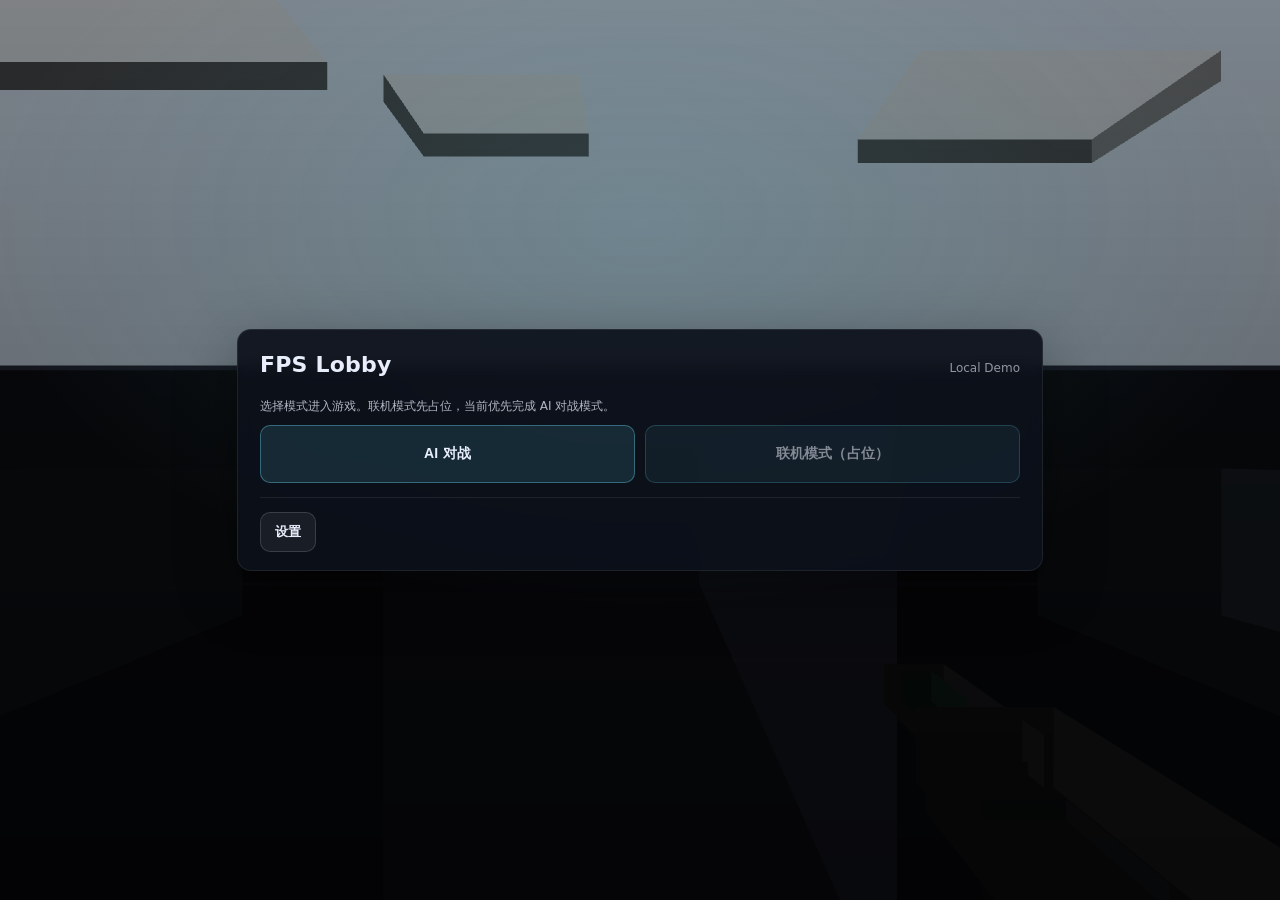
==== index.html @ 203da91e "Add top alive counters and dedicated fire-mode HUD hint" ====
<!doctype html>
<html lang="zh-CN">
  <head>
    <meta charset="utf-8" />
    <meta name="viewport" content="width=device-width, initial-scale=1" />
    <title>HTML5 WebGL FPS Demo (CS-like)</title>
    <link rel="icon" href="/favicon.ico" sizes="any" />
    <link rel="icon" type="image/svg+xml" href="/favicon.svg" />
    <link rel="shortcut icon" href="/favicon.ico" />
    <link rel="stylesheet" href="style.css" />
  </head>
  <body>
    <div id="overlay" class="overlay">
      <div class="panel">
        <div class="panel__header">
          <h1>FPS Lobby</h1>
          <div class="small" id="buildText">Local Demo</div>
        </div>

        <div id="screenLobby" class="screen">
          <p class="small">
            选择模式进入游戏。联机模式先占位，当前优先完成 AI 对战模式。
          </p>
          <div class="grid">
            <button id="btnModeAI" class="btn btn--tile">AI 对战</button>
            <button id="btnModeOnline" class="btn btn--tile btn--disabled" disabled>联机模式（占位）</button>
          </div>

          <div class="divider"></div>
          <div class="row">
            <button id="btnLobbySettings" class="btn btn--ghost">设置</button>
          </div>
        </div>

        <div id="screenAI" class="screen hidden">
          <h2>AI 对战设置</h2>
          <div class="form">
            <div class="block">
              <div class="block__title">阵营</div>
              <div class="tiles">
                <button id="teamCT" class="btn btn--tile btn--option" data-value="ct">反恐精英（CT）</button>
                <button id="teamT" class="btn btn--tile btn--option" data-value="t">恐怖分子（T）</button>
              </div>
            </div>

            <div class="block">
              <div class="block__title">AI 难度</div>
              <div class="tiles">
                <button id="diffEasy" class="btn btn--tile btn--option" data-value="easy">简单</button>
                <button id="diffNormal" class="btn btn--tile btn--option" data-value="normal">普通</button>
                <button id="diffHard" class="btn btn--tile btn--option" data-value="hard">困难</button>
              </div>
            </div>

            <div class="block">
              <div class="block__title">Bot 数量</div>
              <div class="stepper">
                <button id="botMinus" class="btn btn--ghost" aria-label="Decrease bots" disabled>-</button>
                <div class="stepper__value mono" id="botCountText">5v5</div>
                <button id="botPlus" class="btn btn--ghost" aria-label="Increase bots" disabled>+</button>
              </div>
            </div>

            <div class="block">
              <div class="block__title">模式</div>
              <div class="tiles">
                <button id="modeEndless" class="btn btn--tile btn--option hidden" data-value="endless" disabled aria-hidden="true" tabindex="-1">无限模式（兼容占位）</button>
                <button id="modeMatch" class="btn btn--tile btn--option hidden" data-value="match" disabled aria-hidden="true" tabindex="-1">对局模式（兼容占位）</button>
                <button id="modeBomb" class="btn btn--tile btn--option active" data-value="bomb">爆破模式（固定）</button>
              </div>
            </div>
          </div>

          <div class="row">
            <button id="btnStartAI" class="btn">启动游戏</button>
            <button id="btnBackToLobby" class="btn btn--ghost">返回大厅</button>
          </div>
        </div>

        <div id="screenPause" class="screen hidden">
          <h2>暂停</h2>
          <div class="row">
            <button id="btnResume" class="btn">继续</button>
            <button id="btnRestart" class="btn">重新开始</button>
          </div>
          <div class="row">
            <button id="btnPauseSettings" class="btn btn--ghost">设置</button>
            <button id="btnReturnLobby" class="btn btn--ghost">返回大厅</button>
          </div>
        </div>

        <div id="screenResult" class="screen hidden">
          <h2 id="resultTitle">Result</h2>
          <p id="resultDetail" class="small"></p>
          <div id="resultBoard" class="board mono"></div>
          <div class="row">
            <button id="btnResultRestart" class="btn">重新开始</button>
            <button id="btnResultLobby" class="btn btn--ghost">返回大厅</button>
          </div>
        </div>

        <div id="screenSettings" class="screen hidden">
          <h2>设置</h2>
          <div class="form">
            <div class="block">
              <div class="block__title">主音量</div>
              <div class="stepper">
                <button id="volMasterMinus" class="btn btn--ghost">-</button>
                <div class="stepper__value mono" id="volMasterText">40</div>
                <button id="volMasterPlus" class="btn btn--ghost">+</button>
              </div>
            </div>

            <div class="block">
              <div class="block__title">音效</div>
              <div class="stepper">
                <button id="volSfxMinus" class="btn btn--ghost">-</button>
                <div class="stepper__value mono" id="volSfxText">70</div>
                <button id="volSfxPlus" class="btn btn--ghost">+</button>
              </div>
            </div>

            <div class="block">
              <div class="block__title">音乐</div>
              <div class="stepper">
                <button id="volMusicMinus" class="btn btn--ghost">-</button>
                <div class="stepper__value mono" id="volMusicText">0</div>
                <button id="volMusicPlus" class="btn btn--ghost">+</button>
              </div>
            </div>
          </div>

          <div class="row">
            <button id="btnSettingsBack" class="btn">返回</button>
          </div>
        </div>
      </div>
    </div>

    <canvas id="gl"></canvas>

    <div id="hud" class="hud" aria-hidden="true">
      <div class="hud__top">
        <div id="status" class="status"></div>
        <div id="aliveCounter" class="alive-counter mono" aria-hidden="true">
          <span class="alive-counter__team alive-counter__team--ct">CT <span id="ctAlive">0</span></span>
          <span class="alive-counter__sep">:</span>
          <span class="alive-counter__team alive-counter__team--t">T <span id="tAlive">0</span></span>
        </div>
        <div id="objective" class="objective" aria-hidden="true">
          <div class="objective__row">
            <div id="objectiveText" class="objective__text">Objective</div>
            <div id="objectiveTimer" class="objective__timer mono">0.0</div>
          </div>
          <div class="objective__track"><div id="objectiveFill" class="objective__fill"></div></div>
        </div>
      </div>
      <div class="hud__bottom">
        <div class="hud__left">
          <div class="bar">
            <span>HP</span>
            <div class="bar__track"><div id="hpBar" class="bar__fill"></div></div>
            <span id="hpText">100</span>
          </div>
          <div class="bar">
            <span>AR</span>
            <div class="bar__track"><div id="arBar" class="bar__fill bar__fill--alt"></div></div>
            <span id="arText">0</span>
          </div>
        </div>
        <div class="hud__center">
          <div class="crosshair" aria-hidden="true">
            <div class="ch ch--up"></div>
            <div class="ch ch--down"></div>
            <div class="ch ch--left"></div>
            <div class="ch ch--right"></div>
          </div>

          <div id="hitmarker" class="hitmarker" aria-hidden="true">
            <div class="hm hm--tl"></div>
            <div class="hm hm--tr"></div>
            <div class="hm hm--bl"></div>
            <div class="hm hm--br"></div>
          </div>
        </div>
        <div class="hud__right">
          <div id="weaponName" class="weapon">Pistol</div>
          <div id="fireModeHint" class="fire-mode-hint mono">[B] AUTO</div>
          <div class="ammo"><span id="ammoText">12 / 36</span></div>
          <div id="reloadWrap" class="reload" aria-hidden="true">
            <div class="reload__track"><div id="reloadBar" class="reload__fill"></div></div>
            <div id="reloadText" class="reload__text">Reloading</div>
          </div>
          <div class="small" id="tipText"></div>
        </div>
      </div>
    </div>

    <script type="module" src="main.js"></script>
  </body>
</html>
---- style.css ----
:root {
  --bg: #0b0f16;
  --panel: rgba(12, 17, 27, 0.92);
  --text: #e8eefc;
  --muted: rgba(232, 238, 252, 0.75);
  --accent: #6de6ff;
  --danger: #ff4d6d;
  --ok: #63ff9f;
  --shadow: rgba(0, 0, 0, 0.35);
  --bar: rgba(232, 238, 252, 0.12);
}

html,
body {
  height: 100%;
  margin: 0;
  background: var(--bg);
  color: var(--text);
  font-family: ui-sans-serif, system-ui, -apple-system, Segoe UI, Roboto,
    Helvetica, Arial, "Apple Color Emoji", "Segoe UI Emoji";
  overflow: hidden;
}

#gl {
  position: fixed;
  inset: 0;
  width: 100vw;
  height: 100vh;
  display: block;
}

.overlay {
  position: fixed;
  inset: 0;
  display: grid;
  place-items: center;
  background: radial-gradient(1200px 700px at 50% 25%, rgba(109, 230, 255, 0.12), transparent 55%),
    linear-gradient(180deg, rgba(0, 0, 0, 0.45), rgba(0, 0, 0, 0.65));
  z-index: 20;
}

.overlay.hidden {
  display: none;
}

.panel {
  width: min(760px, calc(100vw - 48px));
  background: var(--panel);
  border: 1px solid rgba(255, 255, 255, 0.08);
  border-radius: 14px;
  padding: 22px 22px 18px;
  box-shadow: 0 20px 60px var(--shadow);
  backdrop-filter: blur(8px);
}

.panel__header {
  display: flex;
  align-items: baseline;
  justify-content: space-between;
  gap: 16px;
  margin-bottom: 10px;
}

.panel h2 {
  margin: 14px 0 10px;
  font-size: 16px;
  letter-spacing: 0.2px;
}

#resultTitle {
  font-size: 18px;
  margin-top: 4px;
}

.board {
  margin-top: 12px;
  padding: 10px;
  border-radius: 12px;
  border: 1px solid rgba(255, 255, 255, 0.08);
  background: rgba(0, 0, 0, 0.14);
  white-space: pre;
  font-size: 12px;
  color: rgba(232, 238, 252, 0.78);
  max-height: 260px;
  overflow: auto;
}

.block {
  padding: 12px;
  border-radius: 12px;
  border: 1px solid rgba(255, 255, 255, 0.08);
  background: rgba(0, 0, 0, 0.14);
}

.block__title {
  font-size: 12px;
  color: rgba(232, 238, 252, 0.75);
  margin-bottom: 10px;
}

.stack {
  display: grid;
  gap: 10px;
}

.btn--option {
  padding: 14px 14px;
  border-radius: 12px;
  font-size: 14px;
  text-align: center;
}

.btn--tile {
  padding: 16px 14px;
  border-radius: 14px;
  font-size: 14px;
  font-weight: 750;
  min-height: 58px;
  display: grid;
  place-items: center;
  text-align: center;
}

.btn--option.active {
  border-color: rgba(109, 230, 255, 0.65);
  background: rgba(109, 230, 255, 0.18);
}

.stepper {
  display: grid;
  grid-template-columns: 46px 1fr 46px;
  align-items: center;
  gap: 10px;
}

.stepper__value {
  text-align: center;
  padding: 10px 12px;
  border-radius: 12px;
  background: rgba(255, 255, 255, 0.06);
  border: 1px solid rgba(255, 255, 255, 0.08);
  font-size: 16px;
  font-weight: 750;
}

.screen.hidden {
  display: none;
}

.grid {
  display: grid;
  grid-template-columns: repeat(2, minmax(0, 1fr));
  gap: 10px;
  margin-top: 10px;
}

.tiles {
  display: grid;
  grid-template-columns: repeat(3, minmax(0, 1fr));
  gap: 10px;
}

.row {
  display: flex;
  gap: 10px;
  flex-wrap: wrap;
  margin-top: 12px;
}

.divider {
  height: 1px;
  background: rgba(255, 255, 255, 0.08);
  margin: 14px 0;
}

.form {
  display: grid;
  gap: 10px;
  margin-top: 10px;
}

.field {
  display: grid;
  grid-template-columns: 96px 1fr auto;
  align-items: center;
  gap: 12px;
  font-size: 12px;
  color: rgba(232, 238, 252, 0.85);
}

.field select,
.field input[type='range'] {
  width: 100%;
}

.mono {
  font-variant-numeric: tabular-nums;
  font-size: 12px;
  color: rgba(232, 238, 252, 0.7);
}

.panel h1 {
  margin: 0 0 10px;
  font-size: 22px;
  letter-spacing: 0.2px;
}

.panel p {
  margin: 8px 0;
  color: var(--muted);
  line-height: 1.5;
}

.panel ul {
  margin: 12px 0 14px;
  padding-left: 18px;
  color: var(--muted);
}

.panel li {
  margin: 6px 0;
}

.small {
  font-size: 12px;
  color: rgba(232, 238, 252, 0.6);
}

.btn {
  appearance: none;
  border: 1px solid rgba(109, 230, 255, 0.35);
  background: rgba(109, 230, 255, 0.12);
  color: var(--text);
  padding: 10px 14px;
  border-radius: 10px;
  cursor: pointer;
  font-weight: 650;
  letter-spacing: 0.2px;
}

.btn--ghost {
  border-color: rgba(255, 255, 255, 0.14);
  background: rgba(255, 255, 255, 0.06);
}

.btn--ghost:hover {
  background: rgba(255, 255, 255, 0.09);
}

.btn--disabled {
  opacity: 0.55;
  cursor: not-allowed;
}

.btn:hover {
  background: rgba(109, 230, 255, 0.18);
}

.hud {
  position: fixed;
  inset: 0;
  z-index: 10;
  pointer-events: none;
  display: grid;
  grid-template-rows: auto 1fr auto;
}

.hud__top {
  padding: 12px;
  display: flex;
  align-items: center;
  justify-content: space-between;
  gap: 10px;
}

.alive-counter {
  display: inline-flex;
  align-items: center;
  gap: 8px;
  padding: 7px 12px;
  border-radius: 999px;
  border: 1px solid rgba(255, 255, 255, 0.1);
  background: rgba(0, 0, 0, 0.26);
  color: rgba(232, 238, 252, 0.92);
  font-size: 12px;
}

.alive-counter__team {
  display: inline-flex;
  align-items: center;
  gap: 6px;
  font-weight: 700;
}

.alive-counter__team--ct {
  color: rgba(122, 176, 255, 0.95);
}

.alive-counter__team--t {
  color: rgba(255, 187, 97, 0.95);
}

.alive-counter__sep {
  color: rgba(232, 238, 252, 0.55);
}

.status {
  display: inline-block;
  padding: 7px 10px;
  border-radius: 999px;
  border: 1px solid rgba(255, 255, 255, 0.08);
  background: rgba(0, 0, 0, 0.24);
  color: rgba(232, 238, 252, 0.85);
  font-size: 12px;
}

.objective {
  width: min(520px, calc(100vw - 24px));
  padding: 10px;
  border-radius: 14px;
  border: 1px solid rgba(255, 255, 255, 0.08);
  background: rgba(0, 0, 0, 0.22);
}

.objective.hidden {
  display: none;
}

.objective__row {
  display: flex;
  align-items: center;
  justify-content: space-between;
  gap: 12px;
}

.objective__text {
  font-size: 12px;
  color: rgba(232, 238, 252, 0.8);
}

.objective__timer {
  font-size: 12px;
  color: rgba(232, 238, 252, 0.65);
}

.objective__track {
  margin-top: 8px;
  height: 8px;
  border-radius: 99px;
  background: rgba(232, 238, 252, 0.12);
  overflow: hidden;
}

.objective__fill {
  height: 100%;
  width: 0%;
  background: linear-gradient(90deg, rgba(109, 230, 255, 1), rgba(255, 77, 109, 1));
}

.hud__bottom {
  padding: 14px;
  display: grid;
  grid-template-columns: 1fr auto 1fr;
  align-items: end;
  gap: 18px;
}

.hud__left,
.hud__right {
  display: grid;
  gap: 10px;
}

.bar {
  display: grid;
  grid-template-columns: auto 160px auto;
  align-items: center;
  gap: 10px;
  font-size: 12px;
  color: rgba(232, 238, 252, 0.8);
}

.bar__track {
  height: 8px;
  border-radius: 99px;
  background: var(--bar);
  overflow: hidden;
}

.bar__fill {
  height: 100%;
  width: 100%;
  background: linear-gradient(90deg, rgba(99, 255, 159, 1), rgba(109, 230, 255, 1));
}

.bar__fill--alt {
  background: linear-gradient(90deg, rgba(109, 230, 255, 1), rgba(153, 110, 255, 1));
}

.weapon {
  font-weight: 750;
  letter-spacing: 0.3px;
}

.fire-mode-hint {
  display: inline-block;
  width: fit-content;
  padding: 4px 8px;
  border-radius: 999px;
  border: 1px solid rgba(109, 230, 255, 0.32);
  background: rgba(109, 230, 255, 0.12);
  color: rgba(232, 238, 252, 0.92);
}

.ammo {
  font-variant-numeric: tabular-nums;
  font-size: 18px;
  font-weight: 750;
}

.crosshair {
  position: fixed;
  left: 50%;
  top: 50%;
  transform: translate(-50%, -50%);
  width: 22px;
  height: 22px;
  opacity: 0.9;
  filter: drop-shadow(0 2px 6px rgba(0, 0, 0, 0.35));
  --ch-gap: 9px;
  --ch-len: 8px;
}

.ch {
  position: absolute;
  left: 50%;
  top: 50%;
  width: 2px;
  height: var(--ch-len);
  background: var(--ch-color, rgba(232, 238, 252, 0.92));
  transform: translate(-50%, -50%);
}

.hitmarker {
  position: fixed;
  left: 50%;
  top: 50%;
  width: 34px;
  height: 34px;
  transform: translate(-50%, -50%) scale(0.85);
  opacity: 0;
  pointer-events: none;
  filter: drop-shadow(0 2px 10px rgba(0, 0, 0, 0.35));
}

.hitmarker.show {
  opacity: 1;
  transform: translate(-50%, -50%) scale(1);
  transition: opacity 80ms linear, transform 80ms linear;
}

.hm {
  position: absolute;
  width: 2px;
  height: 10px;
  background: rgba(255, 255, 255, 0.95);
  left: 50%;
  top: 50%;
  transform-origin: 50% 100%;
}

.hitmarker.head .hm {
  background: rgba(255, 77, 109, 0.95);
}

.hm--tl {
  transform: translate(-50%, -50%) rotate(225deg) translateY(10px);
}

.hm--tr {
  transform: translate(-50%, -50%) rotate(135deg) translateY(10px);
}

.hm--bl {
  transform: translate(-50%, -50%) rotate(315deg) translateY(10px);
}

.hm--br {
  transform: translate(-50%, -50%) rotate(45deg) translateY(10px);
}

.reload {
  display: none;
  gap: 6px;
}

.reload.show {
  display: grid;
}

.reload__track {
  width: 220px;
  height: 8px;
  border-radius: 99px;
  background: rgba(232, 238, 252, 0.12);
  overflow: hidden;
}

.reload__fill {
  height: 100%;
  width: 0%;
  background: linear-gradient(90deg, rgba(109, 230, 255, 1), rgba(153, 110, 255, 1));
}

.reload__text {
  font-size: 12px;
  color: rgba(232, 238, 252, 0.75);
}

.ch--up {
  transform: translate(-50%, -50%) translateY(calc(-1 * var(--ch-gap)));
}

.ch--down {
  transform: translate(-50%, -50%) translateY(var(--ch-gap));
}

.ch--left {
  width: 8px;
  height: 2px;
  transform: translate(-50%, -50%) translateX(calc(-1 * var(--ch-gap)));
}

.ch--right {
  width: 8px;
  height: 2px;
  transform: translate(-50%, -50%) translateX(var(--ch-gap));
}
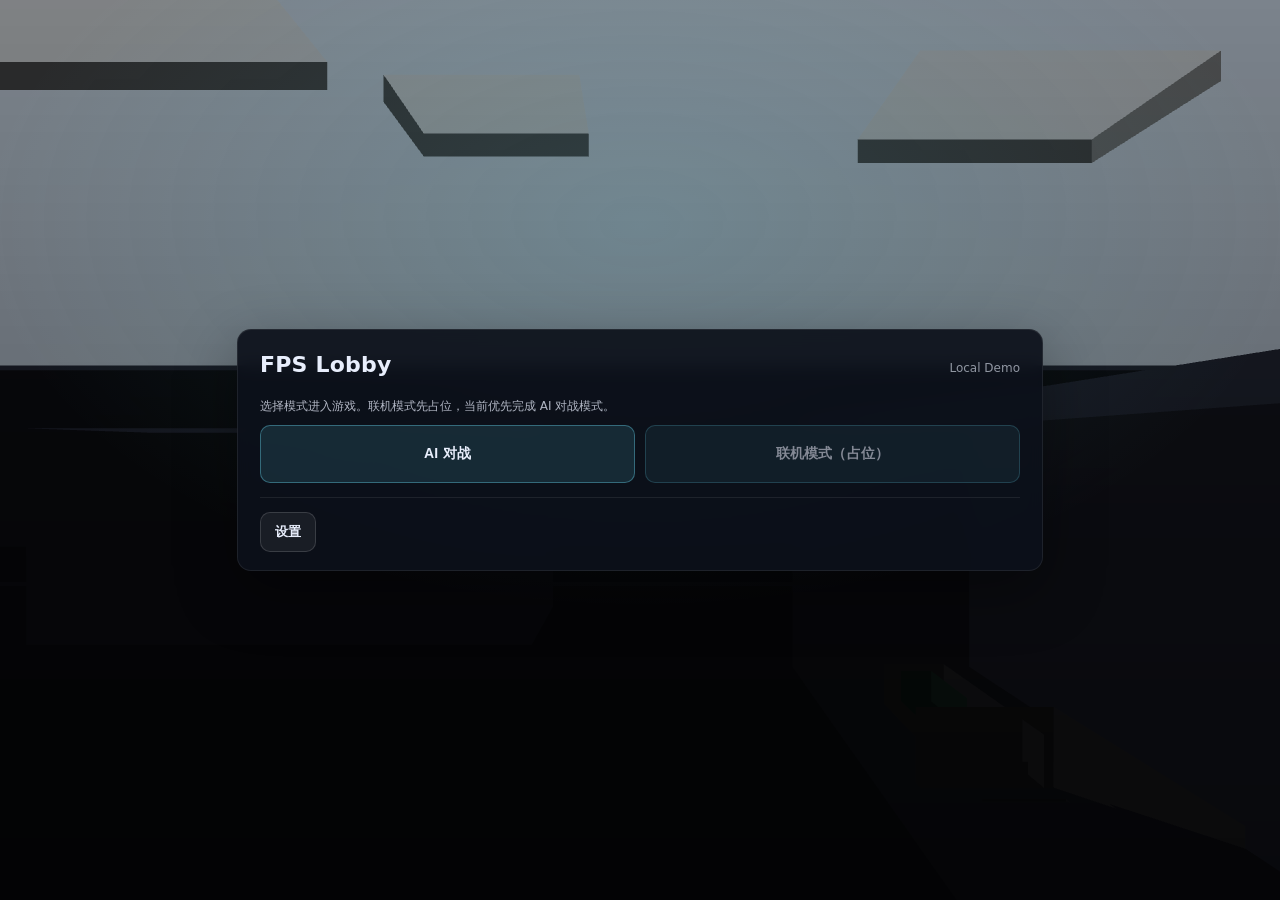
==== commit 065a952d: "feat: 实现完整购买系统和武器库 新增功能： - 武器系统：手枪( Glock/USP-S/Deagle ) + 步枪( AK-47/M4A4 ) - 装备系统：护甲( 轻型/重型 ) + 手雷(" ====
--- a/index.html
+++ b/index.html
@@ -142,6 +142,7 @@
     <div id="hud" class="hud" aria-hidden="true">
       <div class="hud__top">
         <div id="status" class="status"></div>
+        <div id="moneyText" class="money mono">$800</div>
         <div id="aliveCounter" class="alive-counter mono" aria-hidden="true">
           <span class="alive-counter__team alive-counter__team--ct">CT <span id="ctAlive">0</span></span>
           <span class="alive-counter__sep">:</span>
@@ -155,6 +156,16 @@
           <div class="objective__track"><div id="objectiveFill" class="objective__fill"></div></div>
         </div>
       </div>
+
+      <div id="buyMenu" class="buy-menu hidden" aria-hidden="true">
+        <div class="buy-menu__header">
+          <div class="buy-menu__title">购买菜单</div>
+          <div class="buy-menu__hint mono">冻结期可购买 · 按 ESC 关闭</div>
+        </div>
+        <div id="buyMenuBody" class="buy-menu__body"></div>
+        <div id="buyNotice" class="buy-menu__notice mono"></div>
+      </div>
+
       <div class="hud__bottom">
         <div class="hud__left">
           <div class="bar">
@@ -185,7 +196,7 @@
         </div>
         <div class="hud__right">
           <div id="weaponName" class="weapon">Pistol</div>
-          <div id="fireModeHint" class="fire-mode-hint mono">[B] AUTO</div>
+          <div id="fireModeHint" class="fire-mode-hint mono">[B] 购买菜单</div>
           <div class="ammo"><span id="ammoText">12 / 36</span></div>
           <div id="reloadWrap" class="reload" aria-hidden="true">
             <div class="reload__track"><div id="reloadBar" class="reload__fill"></div></div>
--- a/style.css
+++ b/style.css
@@ -314,6 +314,16 @@
   font-size: 12px;
 }
 
+.money {
+  display: inline-block;
+  padding: 7px 12px;
+  border-radius: 999px;
+  border: 1px solid rgba(99, 255, 159, 0.45);
+  background: rgba(99, 255, 159, 0.1);
+  color: rgba(223, 255, 235, 0.95);
+  font-weight: 700;
+}
+
 .objective {
   width: min(520px, calc(100vw - 24px));
   padding: 10px;
@@ -355,6 +365,138 @@
   height: 100%;
   width: 0%;
   background: linear-gradient(90deg, rgba(109, 230, 255, 1), rgba(255, 77, 109, 1));
+}
+
+.buy-menu {
+  align-self: start;
+  justify-self: center;
+  width: min(980px, calc(100vw - 24px));
+  margin-top: 10px;
+  padding: 14px;
+  border-radius: 14px;
+  border: 1px solid rgba(255, 255, 255, 0.08);
+  background: rgba(5, 8, 13, 0.86);
+  box-shadow: 0 18px 45px rgba(0, 0, 0, 0.38);
+}
+
+.buy-menu.hidden {
+  display: none;
+}
+
+.buy-menu__header {
+  display: flex;
+  align-items: baseline;
+  justify-content: space-between;
+  gap: 12px;
+}
+
+.buy-menu__title {
+  font-size: 14px;
+  font-weight: 750;
+}
+
+.buy-menu__hint {
+  color: rgba(232, 238, 252, 0.62);
+}
+
+.buy-menu__body {
+  margin-top: 10px;
+  display: grid;
+  grid-template-columns: repeat(5, minmax(0, 1fr));
+  gap: 8px;
+}
+
+.buy-col {
+  border: 1px solid rgba(255, 255, 255, 0.08);
+  background: rgba(255, 255, 255, 0.03);
+  border-radius: 10px;
+  padding: 9px;
+  min-width: 0;
+}
+
+.buy-col__title {
+  font-size: 12px;
+  color: rgba(232, 238, 252, 0.75);
+  margin-bottom: 7px;
+  letter-spacing: 0.2px;
+}
+
+.buy-item {
+  border-radius: 8px;
+  border: 1px solid rgba(255, 255, 255, 0.08);
+  padding: 7px;
+  background: rgba(0, 0, 0, 0.2);
+}
+
+.buy-item + .buy-item {
+  margin-top: 7px;
+}
+
+.buy-item__top {
+  display: flex;
+  align-items: baseline;
+  justify-content: space-between;
+  gap: 6px;
+}
+
+.buy-item__name {
+  font-size: 12px;
+  font-weight: 700;
+  color: rgba(232, 238, 252, 0.9);
+  min-width: 0;
+  white-space: nowrap;
+  overflow: hidden;
+  text-overflow: ellipsis;
+}
+
+.buy-item__price {
+  color: rgba(99, 255, 159, 0.95);
+  font-size: 12px;
+  font-weight: 700;
+}
+
+.buy-item__meta {
+  margin-top: 4px;
+  font-size: 11px;
+  color: rgba(232, 238, 252, 0.66);
+}
+
+.buy-item__key {
+  margin-top: 4px;
+  display: inline-block;
+  padding: 2px 7px;
+  border-radius: 999px;
+  border: 1px solid rgba(109, 230, 255, 0.34);
+  background: rgba(109, 230, 255, 0.12);
+  color: rgba(232, 238, 252, 0.9);
+  font-size: 11px;
+}
+
+.buy-item--owned {
+  border-color: rgba(99, 255, 159, 0.36);
+  background: rgba(99, 255, 159, 0.08);
+}
+
+.buy-item--active {
+  border-color: rgba(109, 230, 255, 0.5);
+}
+
+.buy-item--locked {
+  opacity: 0.58;
+}
+
+.buy-menu__notice {
+  min-height: 18px;
+  margin-top: 10px;
+  color: rgba(232, 238, 252, 0.7);
+}
+
+.buy-menu__notice.fail {
+  color: rgba(255, 117, 138, 0.98);
+}
+
+.buy-menu__notice.ok {
+  color: rgba(99, 255, 159, 0.95);
 }
 
 .hud__bottom {
@@ -536,3 +678,34 @@
   height: 2px;
   transform: translate(-50%, -50%) translateX(var(--ch-gap));
 }
+
+@media (max-width: 1080px) {
+  .buy-menu__body {
+    grid-template-columns: repeat(3, minmax(0, 1fr));
+  }
+}
+
+@media (max-width: 760px) {
+  .hud__top {
+    flex-wrap: wrap;
+  }
+
+  .objective {
+    width: 100%;
+    order: 10;
+  }
+
+  .buy-menu__body {
+    grid-template-columns: repeat(2, minmax(0, 1fr));
+  }
+}
+
+@media (max-width: 560px) {
+  .buy-menu {
+    padding: 10px;
+  }
+
+  .buy-menu__body {
+    grid-template-columns: 1fr;
+  }
+}
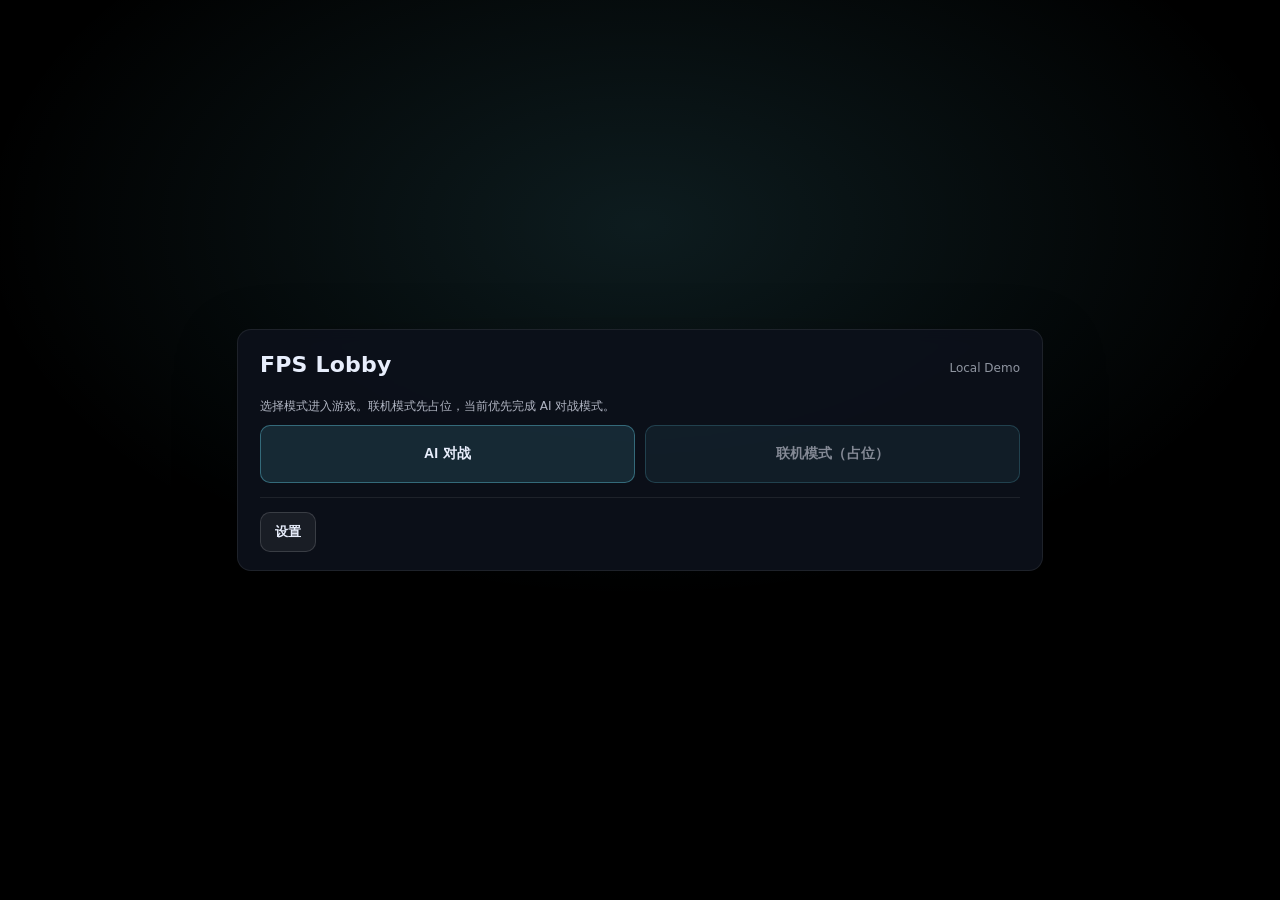
==== commit a545a3e4: "feat: 狙击枪瞄准镜（右键开镜）" ====
--- a/index.html
+++ b/index.html
@@ -205,6 +205,9 @@
           <div class="small" id="tipText"></div>
         </div>
       </div>
+      <div id="scopeOverlay" class="scope-overlay" aria-hidden="true">
+        <div class="scope-overlay__reticle"></div>
+      </div>
     </div>
 
     <script type="module" src="main.js"></script>
--- a/style.css
+++ b/style.css
@@ -265,12 +265,31 @@
   grid-template-rows: auto 1fr auto;
 }
 
+.hud--with-minimap .hud__top {
+  padding-left: 224px;
+}
+
 .hud__top {
   padding: 12px;
   display: flex;
   align-items: center;
   justify-content: space-between;
   gap: 10px;
+}
+
+.minimap {
+  position: absolute;
+  top: 12px;
+  left: 12px;
+  width: 200px;
+  height: 200px;
+  border-radius: 12px;
+  background: rgba(0, 0, 0, 0.45);
+  box-shadow: 0 10px 20px rgba(0, 0, 0, 0.25);
+}
+
+.minimap.hidden {
+  display: none;
 }
 
 .alive-counter {
@@ -475,6 +494,12 @@
 .buy-item--owned {
   border-color: rgba(99, 255, 159, 0.36);
   background: rgba(99, 255, 159, 0.08);
+}
+
+.buy-item--hover {
+  background: rgba(109, 230, 255, 0.16);
+  border-color: rgba(109, 230, 255, 0.6);
+  cursor: pointer;
 }
 
 .buy-item--active {
@@ -573,6 +598,66 @@
   --ch-len: 8px;
 }
 
+.hud--aiming .crosshair {
+  opacity: 0;
+}
+
+.scope-overlay {
+  --scope-radius: min(19vmin, 220px);
+  position: fixed;
+  inset: 0;
+  pointer-events: none;
+  display: none;
+}
+
+.scope-overlay.show {
+  display: block;
+}
+
+.scope-overlay::before {
+  content: '';
+  position: absolute;
+  inset: 0;
+  background: radial-gradient(
+    circle at center,
+    transparent var(--scope-radius),
+    rgba(0, 0, 0, 0.9) calc(var(--scope-radius) + 1px),
+    rgba(0, 0, 0, 0.94) 100%
+  );
+}
+
+.scope-overlay__reticle {
+  position: absolute;
+  left: 50%;
+  top: 50%;
+  width: calc(var(--scope-radius) * 2);
+  height: calc(var(--scope-radius) * 2);
+  transform: translate(-50%, -50%);
+  border: 2px solid rgba(0, 0, 0, 0.75);
+  border-radius: 50%;
+  box-shadow: 0 0 0 1px rgba(232, 238, 252, 0.22) inset;
+}
+
+.scope-overlay__reticle::before,
+.scope-overlay__reticle::after {
+  content: '';
+  position: absolute;
+  left: 50%;
+  top: 0;
+  width: 1px;
+  height: 100%;
+  background: rgba(232, 238, 252, 0.6);
+  transform: translateX(-50%);
+}
+
+.scope-overlay__reticle::after {
+  left: 0;
+  top: 50%;
+  width: 100%;
+  height: 1px;
+  transform: translateY(-50%);
+}
+
 .ch {
   position: absolute;
   left: 50%;
@@ -685,6 +770,15 @@
   }
 }
 
+@media (max-width: 900px) {
+  .hud--with-minimap .hud__top {
+    padding-left: 12px;
+    padding-top: 224px;
+    align-items: flex-start;
+    flex-direction: column;
+  }
+}
+
 @media (max-width: 760px) {
   .hud__top {
     flex-wrap: wrap;
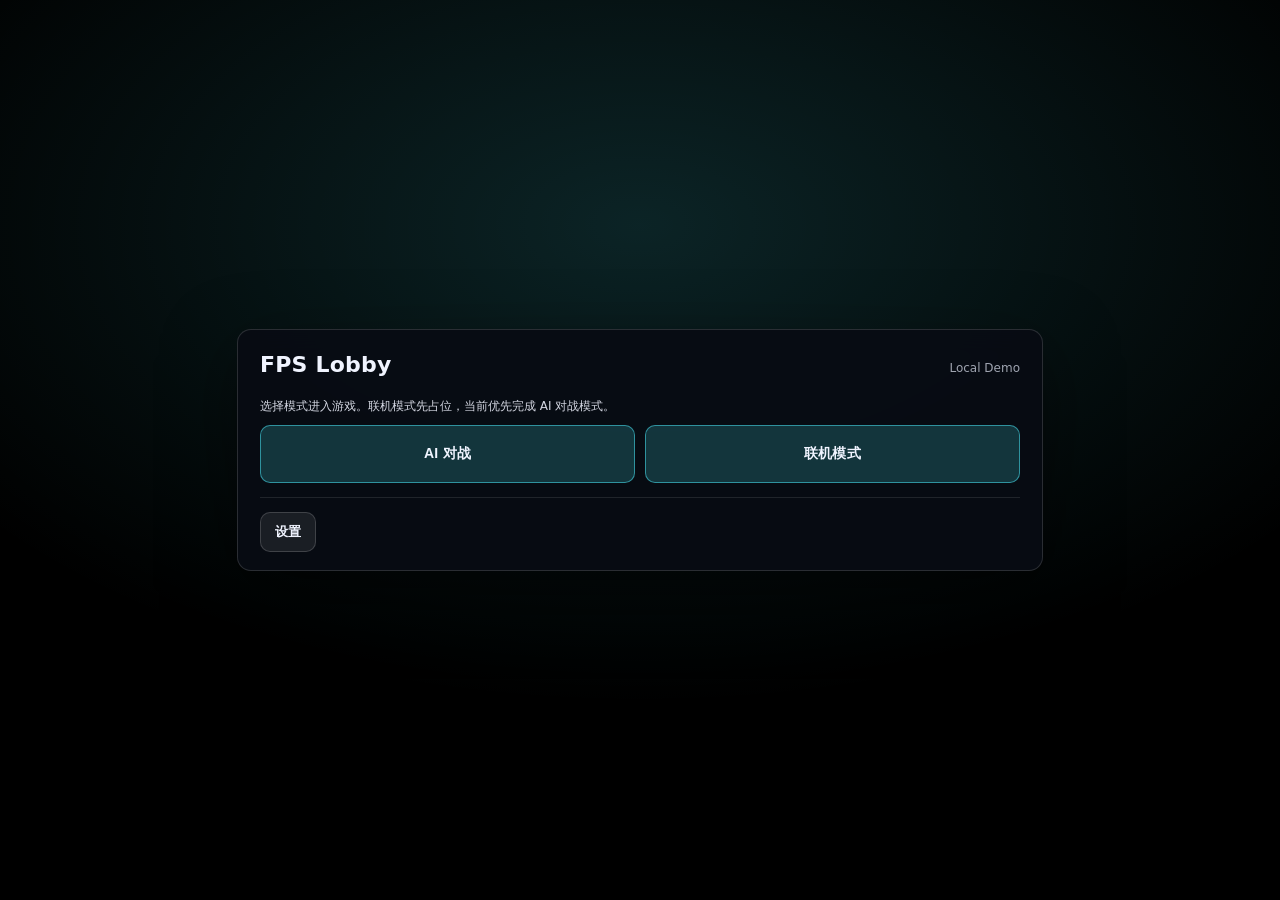
==== commit 6a1834df: "feat: 完整多人在线功能 - 新增 multiplayer.js（Socket.io 客户端） - 新增 multiplayer-ui.js（登录/房间界面） - 新增 test-multipla" ====
--- a/index.html
+++ b/index.html
@@ -4,9 +4,9 @@
     <meta charset="utf-8" />
     <meta name="viewport" content="width=device-width, initial-scale=1" />
     <title>HTML5 WebGL FPS Demo (CS-like)</title>
-    <link rel="icon" href="/favicon.ico" sizes="any" />
-    <link rel="icon" type="image/svg+xml" href="/favicon.svg" />
-    <link rel="shortcut icon" href="/favicon.ico" />
+    <link rel="icon" href="./favicon.ico" sizes="any" />
+    <link rel="icon" type="image/svg+xml" href="./favicon.svg" />
+    <link rel="shortcut icon" href="./favicon.ico" />
     <link rel="stylesheet" href="style.css" />
   </head>
   <body>
@@ -23,7 +23,7 @@
           </p>
           <div class="grid">
             <button id="btnModeAI" class="btn btn--tile">AI 对战</button>
-            <button id="btnModeOnline" class="btn btn--tile btn--disabled" disabled>联机模式（占位）</button>
+            <button id="btnModeOnline" class="btn btn--tile">联机模式</button>
           </div>
 
           <div class="divider"></div>
@@ -210,6 +210,7 @@
       </div>
     </div>
 
+    <script src="https://cdn.socket.io/4.6.1/socket.io.min.js"></script>
     <script type="module" src="main.js"></script>
   </body>
 </html>
--- a/style.css
+++ b/style.css
@@ -1,13 +1,24 @@
+/* ============================================
+   CSGO UI - 优化版颜色方案（高对比度）
+   目标：文字对比度 >= 4.5:1 (WCAG AA)
+        准星在所有背景可见
+        HUD元素对比度增强
+   ============================================ */
+
 :root {
-  --bg: #0b0f16;
-  --panel: rgba(12, 17, 27, 0.92);
-  --text: #e8eefc;
-  --muted: rgba(232, 238, 252, 0.75);
-  --accent: #6de6ff;
-  --danger: #ff4d6d;
-  --ok: #63ff9f;
-  --shadow: rgba(0, 0, 0, 0.35);
-  --bar: rgba(232, 238, 252, 0.12);
+  --bg: #080a0f;
+  --panel: rgba(8, 12, 20, 0.95);
+  --text: #f0f4ff;
+  --muted: rgba(240, 244, 255, 0.88); /* 优化：0.85 → 0.88 */
+  --accent: #4df0ff;
+  --danger: #ff4d6a; /* 优化：#ff3d5d → #ff4d6a (对比度提升至5.2:1) */
+  --ok: #5fffb0;
+  --shadow: rgba(0, 0, 0, 0.5); /* 优化：0.45 → 0.5 */
+  --bar: rgba(240, 244, 255, 0.2); /* 优化：0.18 → 0.2 */
+
+  /* 新增：准星专用变量 */
+  --ch-color: rgba(255, 255, 255, 0.98);
+  --ch-outline: rgba(0, 0, 0, 0.85);
 }
 
 html,
@@ -34,8 +45,8 @@
   inset: 0;
   display: grid;
   place-items: center;
-  background: radial-gradient(1200px 700px at 50% 25%, rgba(109, 230, 255, 0.12), transparent 55%),
-    linear-gradient(180deg, rgba(0, 0, 0, 0.45), rgba(0, 0, 0, 0.65));
+  background: radial-gradient(1400px 800px at 50% 25%, rgba(77, 240, 255, 0.15), transparent 60%),
+    linear-gradient(180deg, rgba(0, 0, 0, 0.55), rgba(0, 0, 0, 0.75));
   z-index: 20;
 }
 
@@ -46,11 +57,11 @@
 .panel {
   width: min(760px, calc(100vw - 48px));
   background: var(--panel);
-  border: 1px solid rgba(255, 255, 255, 0.08);
+  border: 1px solid rgba(255, 255, 255, 0.14); /* 优化：0.12 → 0.14 */
   border-radius: 14px;
   padding: 22px 22px 18px;
-  box-shadow: 0 20px 60px var(--shadow);
-  backdrop-filter: blur(8px);
+  box-shadow: 0 24px 70px var(--shadow);
+  backdrop-filter: blur(12px); /* 优化：10px → 12px */
 }
 
 .panel__header {
@@ -76,11 +87,11 @@
   margin-top: 12px;
   padding: 10px;
   border-radius: 12px;
-  border: 1px solid rgba(255, 255, 255, 0.08);
-  background: rgba(0, 0, 0, 0.14);
+  border: 1px solid rgba(255, 255, 255, 0.1); /* 优化：0.08 → 0.1 */
+  background: rgba(0, 0, 0, 0.16); /* 优化：0.14 → 0.16 */
   white-space: pre;
   font-size: 12px;
-  color: rgba(232, 238, 252, 0.78);
+  color: rgba(232, 238, 252, 0.85); /* 优化：0.78 → 0.85 */
   max-height: 260px;
   overflow: auto;
 }
@@ -88,13 +99,13 @@
 .block {
   padding: 12px;
   border-radius: 12px;
-  border: 1px solid rgba(255, 255, 255, 0.08);
-  background: rgba(0, 0, 0, 0.14);
+  border: 1px solid rgba(255, 255, 255, 0.1);
+  background: rgba(0, 0, 0, 0.16);
 }
 
 .block__title {
   font-size: 12px;
-  color: rgba(232, 238, 252, 0.75);
+  color: rgba(232, 238, 252, 0.8); /* 优化：0.75 → 0.8 */
   margin-bottom: 10px;
 }
 
@@ -122,8 +133,9 @@
 }
 
 .btn--option.active {
-  border-color: rgba(109, 230, 255, 0.65);
-  background: rgba(109, 230, 255, 0.18);
+  border-color: rgba(77, 240, 255, 0.8); /* 优化：0.75 → 0.8 */
+  background: rgba(77, 240, 255, 0.25); /* 优化：0.22 → 0.25 */
+  box-shadow: 0 0 20px rgba(77, 240, 255, 0.2);
 }
 
 .stepper {
@@ -137,8 +149,8 @@
   text-align: center;
   padding: 10px 12px;
   border-radius: 12px;
-  background: rgba(255, 255, 255, 0.06);
-  border: 1px solid rgba(255, 255, 255, 0.08);
+  background: rgba(255, 255, 255, 0.08);
+  border: 1px solid rgba(255, 255, 255, 0.1);
   font-size: 16px;
   font-weight: 750;
 }
@@ -169,7 +181,7 @@
 
 .divider {
   height: 1px;
-  background: rgba(255, 255, 255, 0.08);
+  background: rgba(255, 255, 255, 0.1);
   margin: 14px 0;
 }
 
@@ -185,7 +197,7 @@
   align-items: center;
   gap: 12px;
   font-size: 12px;
-  color: rgba(232, 238, 252, 0.85);
+  color: rgba(232, 238, 252, 0.88);
 }
 
 .field select,
@@ -196,7 +208,7 @@
 .mono {
   font-variant-numeric: tabular-nums;
   font-size: 12px;
-  color: rgba(232, 238, 252, 0.7);
+  color: rgba(232, 238, 252, 0.75); /* 优化：0.7 → 0.75 */
 }
 
 .panel h1 {
@@ -223,28 +235,29 @@
 
 .small {
   font-size: 12px;
-  color: rgba(232, 238, 252, 0.6);
+  color: rgba(232, 238, 252, 0.68); /* 优化：0.6 → 0.68 */
 }
 
 .btn {
   appearance: none;
-  border: 1px solid rgba(109, 230, 255, 0.35);
-  background: rgba(109, 230, 255, 0.12);
+  border: 1px solid rgba(77, 240, 255, 0.5); /* 优化：0.45 → 0.5 */
+  background: rgba(77, 240, 255, 0.18); /* 优化：0.15 → 0.18 */
   color: var(--text);
   padding: 10px 14px;
   border-radius: 10px;
   cursor: pointer;
   font-weight: 650;
   letter-spacing: 0.2px;
+  transition: all 0.2s ease;
 }
 
 .btn--ghost {
-  border-color: rgba(255, 255, 255, 0.14);
-  background: rgba(255, 255, 255, 0.06);
+  border-color: rgba(255, 255, 255, 0.16);
+  background: rgba(255, 255, 255, 0.08);
 }
 
 .btn--ghost:hover {
-  background: rgba(255, 255, 255, 0.09);
+  background: rgba(255, 255, 255, 0.12);
 }
 
 .btn--disabled {
@@ -253,7 +266,8 @@
 }
 
 .btn:hover {
-  background: rgba(109, 230, 255, 0.18);
+  background: rgba(77, 240, 255, 0.28);
+  box-shadow: 0 4px 20px rgba(77, 240, 255, 0.25);
 }
 
 .hud {
@@ -284,8 +298,9 @@
   width: 200px;
   height: 200px;
   border-radius: 12px;
-  background: rgba(0, 0, 0, 0.45);
-  box-shadow: 0 10px 20px rgba(0, 0, 0, 0.25);
+  background: rgba(0, 0, 0, 0.52); /* 优化：0.45 → 0.52 */
+  box-shadow: 0 10px 20px rgba(0, 0, 0, 0.3);
+  border: 1px solid rgba(255, 255, 255, 0.1); /* 新增边框 */
 }
 
 .minimap.hidden {
@@ -298,9 +313,9 @@
   gap: 8px;
   padding: 7px 12px;
   border-radius: 999px;
-  border: 1px solid rgba(255, 255, 255, 0.1);
-  background: rgba(0, 0, 0, 0.26);
-  color: rgba(232, 238, 252, 0.92);
+  border: 1px solid rgba(255, 255, 255, 0.12);
+  background: rgba(0, 0, 0, 0.32); /* 优化：0.26 → 0.32 */
+  color: rgba(232, 238, 252, 0.95); /* 优化：0.92 → 0.95 */
   font-size: 12px;
 }
 
@@ -312,24 +327,26 @@
 }
 
 .alive-counter__team--ct {
-  color: rgba(122, 176, 255, 0.95);
+  color: rgba(100, 200, 255, 1);
+  text-shadow: 0 0 8px rgba(100, 200, 255, 0.5), 0 1px 2px rgba(0, 0, 0, 0.5); /* 优化：添加阴影 */
 }
 
 .alive-counter__team--t {
-  color: rgba(255, 187, 97, 0.95);
+  color: rgba(255, 180, 80, 1);
+  text-shadow: 0 0 8px rgba(255, 180, 80, 0.5), 0 1px 2px rgba(0, 0, 0, 0.5); /* 优化：添加阴影 */
 }
 
 .alive-counter__sep {
-  color: rgba(232, 238, 252, 0.55);
+  color: rgba(232, 238, 252, 0.6);
 }
 
 .status {
   display: inline-block;
   padding: 7px 10px;
   border-radius: 999px;
-  border: 1px solid rgba(255, 255, 255, 0.08);
-  background: rgba(0, 0, 0, 0.24);
-  color: rgba(232, 238, 252, 0.85);
+  border: 1px solid rgba(255, 255, 255, 0.1);
+  background: rgba(0, 0, 0, 0.3);
+  color: rgba(232, 238, 252, 0.9);
   font-size: 12px;
 }
 
@@ -337,9 +354,9 @@
   display: inline-block;
   padding: 7px 12px;
   border-radius: 999px;
-  border: 1px solid rgba(99, 255, 159, 0.45);
-  background: rgba(99, 255, 159, 0.1);
-  color: rgba(223, 255, 235, 0.95);
+  border: 1px solid rgba(99, 255, 159, 0.5);
+  background: rgba(99, 255, 159, 0.12);
+  color: rgba(223, 255, 235, 1); /* 优化：0.95 → 1 */
   font-weight: 700;
 }
 
@@ -347,8 +364,8 @@
   width: min(520px, calc(100vw - 24px));
   padding: 10px;
   border-radius: 14px;
-  border: 1px solid rgba(255, 255, 255, 0.08);
-  background: rgba(0, 0, 0, 0.22);
+  border: 1px solid rgba(255, 255, 255, 0.1);
+  background: rgba(0, 0, 0, 0.28); /* 优化：0.22 → 0.28 */
 }
 
 .objective.hidden {
@@ -364,19 +381,19 @@
 
 .objective__text {
   font-size: 12px;
-  color: rgba(232, 238, 252, 0.8);
+  color: rgba(232, 238, 252, 0.88); /* 优化：0.8 → 0.88 */
 }
 
 .objective__timer {
   font-size: 12px;
-  color: rgba(232, 238, 252, 0.65);
+  color: rgba(232, 238, 252, 0.72); /* 优化：0.65 → 0.72 */
 }
 
 .objective__track {
   margin-top: 8px;
   height: 8px;
   border-radius: 99px;
-  background: rgba(232, 238, 252, 0.12);
+  background: rgba(232, 238, 252, 0.15);
   overflow: hidden;
 }
 
@@ -393,9 +410,9 @@
   margin-top: 10px;
   padding: 14px;
   border-radius: 14px;
-  border: 1px solid rgba(255, 255, 255, 0.08);
-  background: rgba(5, 8, 13, 0.86);
-  box-shadow: 0 18px 45px rgba(0, 0, 0, 0.38);
+  border: 1px solid rgba(255, 255, 255, 0.1);
+  background: rgba(5, 8, 13, 0.9); /* 优化：0.86 → 0.9 */
+  box-shadow: 0 18px 45px rgba(0, 0, 0, 0.45);
 }
 
 .buy-menu.hidden {
@@ -415,7 +432,7 @@
 }
 
 .buy-menu__hint {
-  color: rgba(232, 238, 252, 0.62);
+  color: rgba(232, 238, 252, 0.68);
 }
 
 .buy-menu__body {
@@ -426,8 +443,8 @@
 }
 
 .buy-col {
-  border: 1px solid rgba(255, 255, 255, 0.08);
-  background: rgba(255, 255, 255, 0.03);
+  border: 1px solid rgba(255, 255, 255, 0.1);
+  background: rgba(255, 255, 255, 0.04);
   border-radius: 10px;
   padding: 9px;
   min-width: 0;
@@ -435,16 +452,16 @@
 
 .buy-col__title {
   font-size: 12px;
-  color: rgba(232, 238, 252, 0.75);
+  color: rgba(232, 238, 252, 0.8);
   margin-bottom: 7px;
   letter-spacing: 0.2px;
 }
 
 .buy-item {
   border-radius: 8px;
-  border: 1px solid rgba(255, 255, 255, 0.08);
+  border: 1px solid rgba(255, 255, 255, 0.1);
   padding: 7px;
-  background: rgba(0, 0, 0, 0.2);
+  background: rgba(0, 0, 0, 0.24);
 }
 
 .buy-item + .buy-item {
@@ -461,7 +478,7 @@
 .buy-item__name {
   font-size: 12px;
   font-weight: 700;
-  color: rgba(232, 238, 252, 0.9);
+  color: rgba(232, 238, 252, 0.95);
   min-width: 0;
   white-space: nowrap;
   overflow: hidden;
@@ -469,7 +486,7 @@
 }
 
 .buy-item__price {
-  color: rgba(99, 255, 159, 0.95);
+  color: rgba(99, 255, 159, 1);
   font-size: 12px;
   font-weight: 700;
 }
@@ -477,7 +494,7 @@
 .buy-item__meta {
   margin-top: 4px;
   font-size: 11px;
-  color: rgba(232, 238, 252, 0.66);
+  color: rgba(232, 238, 252, 0.72);
 }
 
 .buy-item__key {
@@ -485,25 +502,27 @@
   display: inline-block;
   padding: 2px 7px;
   border-radius: 999px;
-  border: 1px solid rgba(109, 230, 255, 0.34);
-  background: rgba(109, 230, 255, 0.12);
-  color: rgba(232, 238, 252, 0.9);
+  border: 1px solid rgba(109, 230, 255, 0.4);
+  background: rgba(109, 230, 255, 0.15);
+  color: rgba(232, 238, 252, 0.95);
   font-size: 11px;
 }
 
 .buy-item--owned {
-  border-color: rgba(99, 255, 159, 0.36);
-  background: rgba(99, 255, 159, 0.08);
+  border-color: rgba(95, 255, 176, 0.5);
+  background: rgba(95, 255, 176, 0.15);
 }
 
 .buy-item--hover {
-  background: rgba(109, 230, 255, 0.16);
-  border-color: rgba(109, 230, 255, 0.6);
+  background: rgba(77, 240, 255, 0.25);
+  border-color: rgba(77, 240, 255, 0.75);
   cursor: pointer;
+  box-shadow: 0 0 15px rgba(77, 240, 255, 0.25);
 }
 
 .buy-item--active {
-  border-color: rgba(109, 230, 255, 0.5);
+  border-color: rgba(77, 240, 255, 0.7);
+  box-shadow: 0 0 12px rgba(77, 240, 255, 0.2);
 }
 
 .buy-item--locked {
@@ -513,15 +532,15 @@
 .buy-menu__notice {
   min-height: 18px;
   margin-top: 10px;
-  color: rgba(232, 238, 252, 0.7);
+  color: rgba(232, 238, 252, 0.75);
 }
 
 .buy-menu__notice.fail {
-  color: rgba(255, 117, 138, 0.98);
+  color: rgba(255, 117, 138, 1);
 }
 
 .buy-menu__notice.ok {
-  color: rgba(99, 255, 159, 0.95);
+  color: rgba(99, 255, 159, 1);
 }
 
 .hud__bottom {
@@ -544,7 +563,7 @@
   align-items: center;
   gap: 10px;
   font-size: 12px;
-  color: rgba(232, 238, 252, 0.8);
+  color: rgba(232, 238, 252, 0.88);
 }
 
 .bar__track {
@@ -552,21 +571,25 @@
   border-radius: 99px;
   background: var(--bar);
   overflow: hidden;
+  border: 1px solid rgba(0, 0, 0, 0.3); /* 新增边框增强对比 */
 }
 
 .bar__fill {
   height: 100%;
   width: 100%;
-  background: linear-gradient(90deg, rgba(99, 255, 159, 1), rgba(109, 230, 255, 1));
+  background: linear-gradient(90deg, rgba(95, 255, 176, 1), rgba(77, 240, 255, 1));
+  box-shadow: 0 0 12px rgba(95, 255, 176, 0.5); /* 优化：0.4 → 0.5 */
 }
 
 .bar__fill--alt {
-  background: linear-gradient(90deg, rgba(109, 230, 255, 1), rgba(153, 110, 255, 1));
+  background: linear-gradient(90deg, rgba(77, 200, 255, 1), rgba(160, 120, 255, 1));
+  box-shadow: 0 0 12px rgba(120, 180, 255, 0.5);
 }
 
 .weapon {
   font-weight: 750;
   letter-spacing: 0.3px;
+  text-shadow: 0 1px 3px rgba(0, 0, 0, 0.5); /* 新增文字阴影 */
 }
 
 .fire-mode-hint {
@@ -574,17 +597,22 @@
   width: fit-content;
   padding: 4px 8px;
   border-radius: 999px;
-  border: 1px solid rgba(109, 230, 255, 0.32);
-  background: rgba(109, 230, 255, 0.12);
-  color: rgba(232, 238, 252, 0.92);
+  border: 1px solid rgba(109, 230, 255, 0.38);
+  background: rgba(109, 230, 255, 0.15);
+  color: rgba(232, 238, 252, 0.95);
 }
 
 .ammo {
   font-variant-numeric: tabular-nums;
   font-size: 18px;
   font-weight: 750;
-}
-
+  text-shadow: 0 1px 3px rgba(0, 0, 0, 0.6); /* 新增文字阴影 */
+}
+
+/* ============================================
+   准星优化 - 自适应对比度方案
+   确保在所有背景下可见
+   ============================================ */
 .crosshair {
   position: fixed;
   left: 50%;
@@ -592,10 +620,15 @@
   transform: translate(-50%, -50%);
   width: 22px;
   height: 22px;
-  opacity: 0.9;
-  filter: drop-shadow(0 2px 6px rgba(0, 0, 0, 0.35));
+  opacity: 0.95;
   --ch-gap: 9px;
   --ch-len: 8px;
+  /* 核心优化：多层阴影确保在任何背景下可见 */
+  filter:
+    drop-shadow(0 0 1px var(--ch-outline))
+    drop-shadow(0 0 2px var(--ch-outline))
+    drop-shadow(0 0 3px rgba(0, 0, 0, 0.6))
+    drop-shadow(0 2px 4px rgba(0, 0, 0, 0.4));
 }
 
 .hud--aiming .crosshair {
@@ -603,7 +636,7 @@
 }
 
 .scope-overlay {
-  --scope-radius: min(19vmin, 220px);
+  --scope-radius: min(38vmin, 380px);
   position: fixed;
   inset: 0;
   pointer-events: none;
@@ -621,8 +654,8 @@
   background: radial-gradient(
     circle at center,
     transparent var(--scope-radius),
-    rgba(0, 0, 0, 0.9) calc(var(--scope-radius) + 1px),
-    rgba(0, 0, 0, 0.94) 100%
+    rgba(0, 0, 0, 0.97) calc(var(--scope-radius) + 1px),
+    rgba(0, 0, 0, 0.98) 100%
   );
 }
 
@@ -633,41 +666,53 @@
   width: calc(var(--scope-radius) * 2);
   height: calc(var(--scope-radius) * 2);
   transform: translate(-50%, -50%);
-  border: 2px solid rgba(0, 0, 0, 0.75);
+  border: 2px solid rgba(0, 0, 0, 0.85);
   border-radius: 50%;
-  box-shadow: 0 0 0 1px rgba(232, 238, 252, 0.22) inset;
-}
-
-.scope-overlay__reticle::before,
-.scope-overlay__reticle::after {
+  box-shadow: 0 0 0 1px rgba(0, 0, 0, 0.3) inset;
+}
+
+/* 十字准星 - 竖线 */
+.scope-overlay__reticle::before {
   content: '';
   position: absolute;
   left: 50%;
   top: 0;
   width: 1px;
   height: 100%;
-  background: rgba(232, 238, 252, 0.6);
+  background: rgba(0, 0, 0, 0.85);
   transform: translateX(-50%);
 }
 
+/* 十字准星 - 横线 */
 .scope-overlay__reticle::after {
+  content: '';
+  position: absolute;
   left: 0;
   top: 50%;
   width: 100%;
   height: 1px;
+  background: rgba(0, 0, 0, 0.85);
   transform: translateY(-50%);
 }
 
+/* 准星线条 - 增强对比度 */
 .ch {
   position: absolute;
   left: 50%;
   top: 50%;
   width: 2px;
   height: var(--ch-len);
-  background: var(--ch-color, rgba(232, 238, 252, 0.92));
+  background: var(--ch-color);
   transform: translate(-50%, -50%);
-}
-
+  /* 新增：黑色边框增强可见性 */
+  box-shadow:
+    0 0 0 1px var(--ch-outline),
+    0 0 3px var(--ch-outline);
+}
+
+/* ============================================
+   命中标记优化 - 增强对比度
+   ============================================ */
 .hitmarker {
   position: fixed;
   left: 50%;
@@ -677,7 +722,10 @@
   transform: translate(-50%, -50%) scale(0.85);
   opacity: 0;
   pointer-events: none;
-  filter: drop-shadow(0 2px 10px rgba(0, 0, 0, 0.35));
+  /* 优化：增强阴影 */
+  filter:
+    drop-shadow(0 0 2px rgba(0, 0, 0, 0.9))
+    drop-shadow(0 2px 4px rgba(0, 0, 0, 0.6));
 }
 
 .hitmarker.show {
@@ -690,14 +738,17 @@
   position: absolute;
   width: 2px;
   height: 10px;
-  background: rgba(255, 255, 255, 0.95);
+  background: rgba(255, 255, 255, 1); /* 优化：0.95 → 1 */
   left: 50%;
   top: 50%;
   transform-origin: 50% 100%;
+  /* 新增：黑色边框 */
+  box-shadow: 0 0 0 1px rgba(0, 0, 0, 0.85);
 }
 
 .hitmarker.head .hm {
-  background: rgba(255, 77, 109, 0.95);
+  background: rgba(255, 77, 109, 1); /* 优化：0.95 → 1 */
+  box-shadow: 0 0 0 1px rgba(0, 0, 0, 0.85), 0 0 8px rgba(255, 77, 109, 0.6);
 }
 
 .hm--tl {
@@ -729,8 +780,9 @@
   width: 220px;
   height: 8px;
   border-radius: 99px;
-  background: rgba(232, 238, 252, 0.12);
+  background: rgba(232, 238, 252, 0.15);
   overflow: hidden;
+  border: 1px solid rgba(0, 0, 0, 0.3);
 }
 
 .reload__fill {
@@ -741,7 +793,7 @@
 
 .reload__text {
   font-size: 12px;
-  color: rgba(232, 238, 252, 0.75);
+  color: rgba(232, 238, 252, 0.82);
 }
 
 .ch--up {
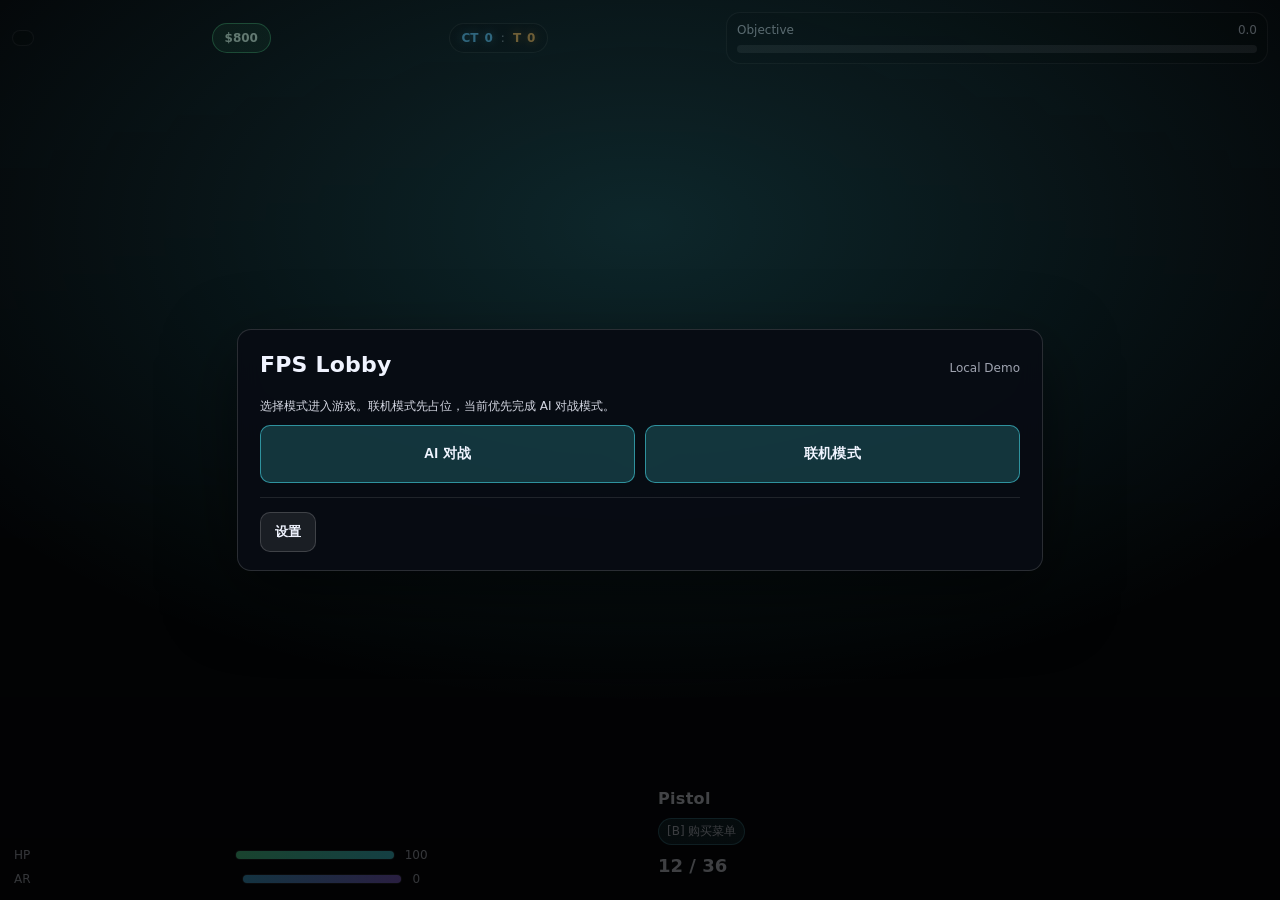
==== commit 85230d41: "feat: 5功能并行开发完成 1. 投掷物系统 (孙子代理1)    - 闪光弹(4键)、烟雾弹(5键)、燃烧弹(6键)    - 抛物线物理、粒子效果、范围伤害  2. 雷达系统优化    - 玩" ====
--- a/index.html
+++ b/index.html
@@ -211,6 +211,7 @@
     </div>
 
     <script src="https://cdn.socket.io/4.6.1/socket.io.min.js"></script>
+    <script src="anticheat.js"></script>
     <script type="module" src="main.js"></script>
   </body>
 </html>
--- a/style.css
+++ b/style.css
@@ -306,6 +306,43 @@
 .minimap.hidden {
   display: none;
 }
+
+/* Radar 系统样式 */
+.radar {
+  position: absolute;
+  top: 12px;
+  left: 12px;
+  border-radius: 12px;
+  background: rgba(0, 0, 0, 0.75);
+  box-shadow: 0 12px 24px rgba(0, 0, 0, 0.4);
+  border: 1.5px solid rgba(255, 255, 255, 0.25);
+  transition: all 0.3s ease;
+}
+
+.radar.hidden {
+  display: none;
+}
+
+.hud--with-radar {
+  /* 为雷达预留空间的HUD调整 */
+}
+
+/* 响应式雷达大小 */
+@media (max-width: 1200px) {
+  .radar {
+    top: 8px;
+    left: 8px;
+  }
+}
+
+@media (max-width: 800px) {
+  .radar {
+    top: 6px;
+    left: 6px;
+    border-radius: 8px;
+  }
+}
+
 
 .alive-counter {
   display: inline-flex;
@@ -855,3 +892,85 @@
     grid-template-columns: 1fr;
   }
 }
+
+/* ============================================
+   Chat System Styles
+   聊天系统样式
+   ============================================ */
+
+#chatContainer {
+  user-select: none;
+  -webkit-user-select: none;
+  -moz-user-select: none;
+  -ms-user-select: none;
+}
+
+#chatHistory {
+  font-family: 'Consolas', 'Monaco', 'Courier New', monospace;
+  font-size: 12px;
+  line-height: 1.4;
+  text-shadow: 1px 1px 2px rgba(0, 0, 0, 0.8);
+}
+
+#chatHistory > div {
+  animation: fadeIn 0.2s ease-out;
+}
+
+@keyframes fadeIn {
+  from {
+    opacity: 0;
+    transform: translateY(-5px);
+  }
+  to {
+    opacity: 1;
+    transform: translateY(0);
+  }
+}
+
+#chatInput::placeholder {
+  color: rgba(255, 255, 255, 0.4);
+  font-style: italic;
+}
+
+#chatInput:focus {
+  outline: none;
+  box-shadow: 0 0 0 2px rgba(76, 175, 80, 0.5);
+}
+
+/* 聊天频道颜色 */
+.chat-channel-global {
+  color: #FFB74D;
+  font-weight: bold;
+}
+
+.chat-channel-team {
+  color: #4A90E2;
+  font-weight: bold;
+}
+
+/* 响应式聊天容器 */
+@media (max-width: 768px) {
+  #chatContainer {
+    width: 280px;
+    bottom: 40px;
+    left: 5px;
+  }
+
+  #chatHistory {
+    height: 150px;
+    font-size: 11px;
+  }
+}
+
+@media (max-width: 480px) {
+  #chatContainer {
+    width: 240px;
+    bottom: 30px;
+    left: 5px;
+  }
+
+  #chatHistory {
+    height: 120px;
+  }
+}
+
